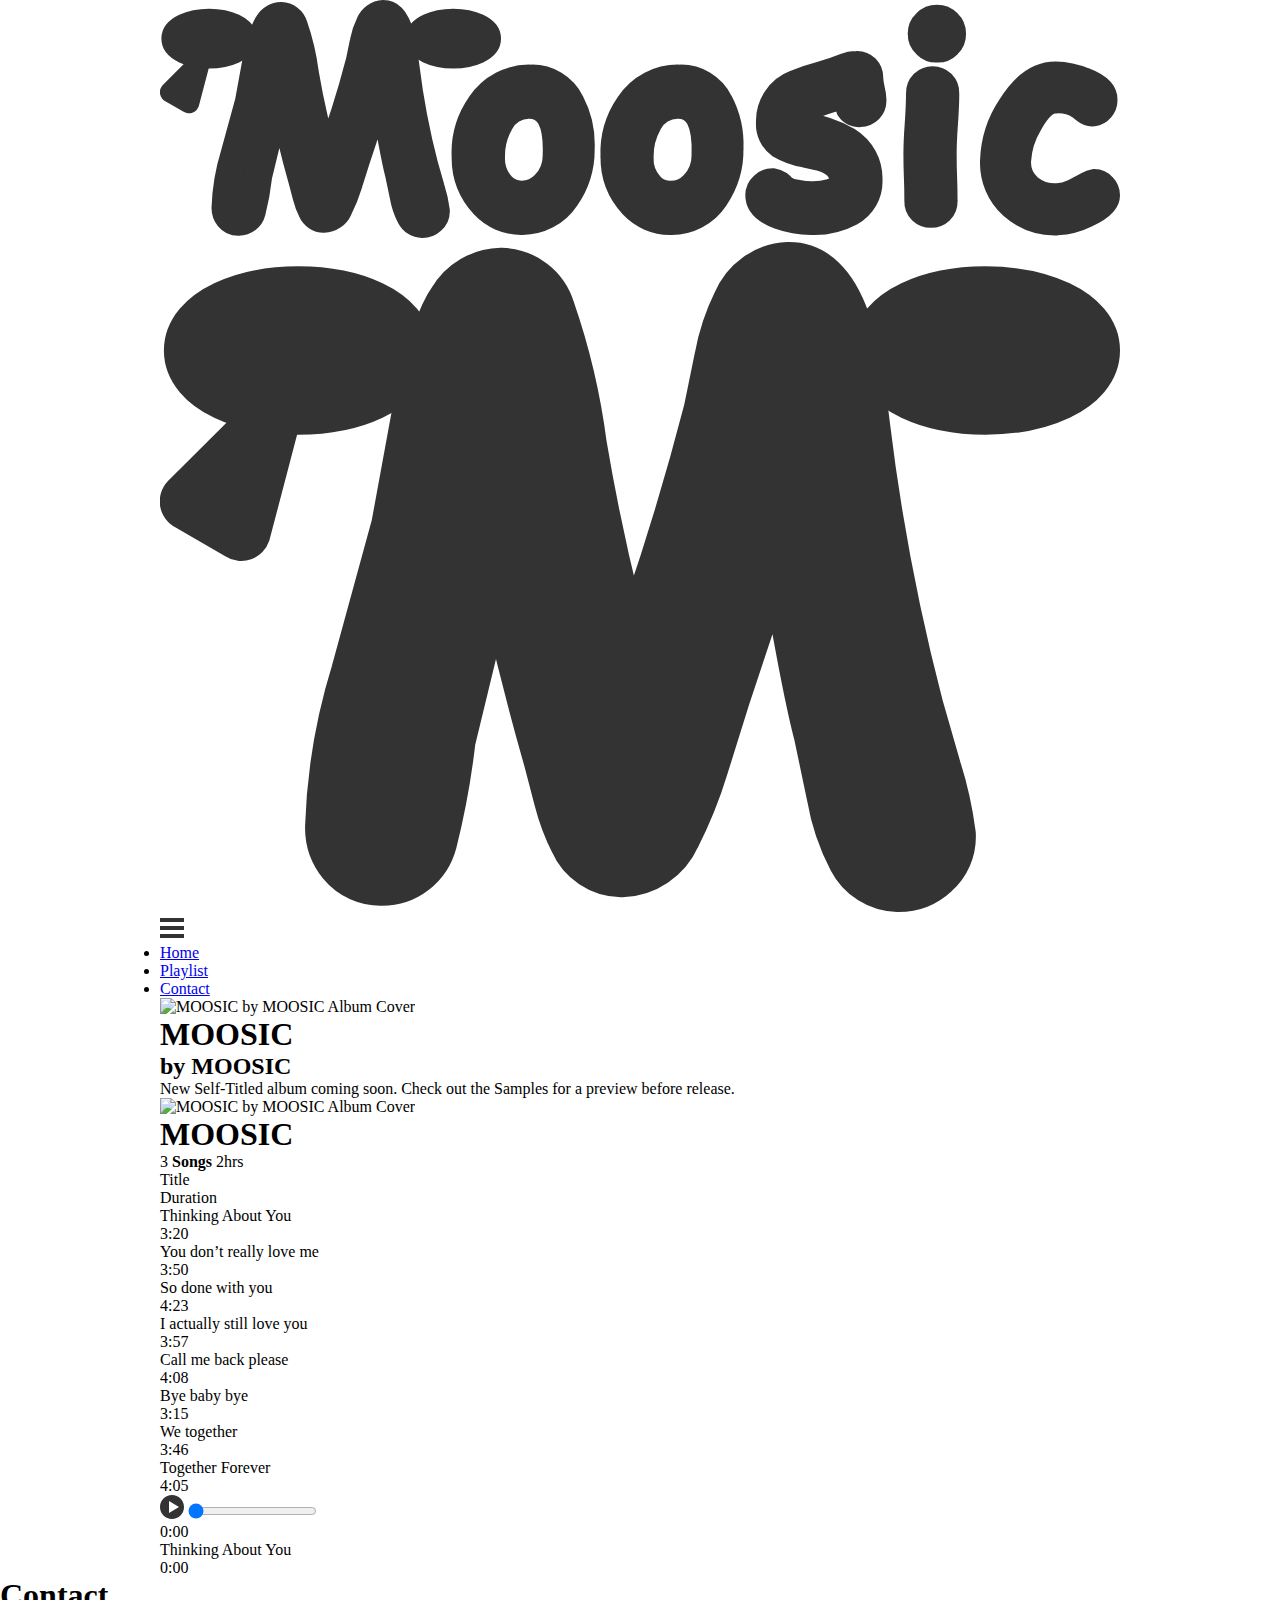
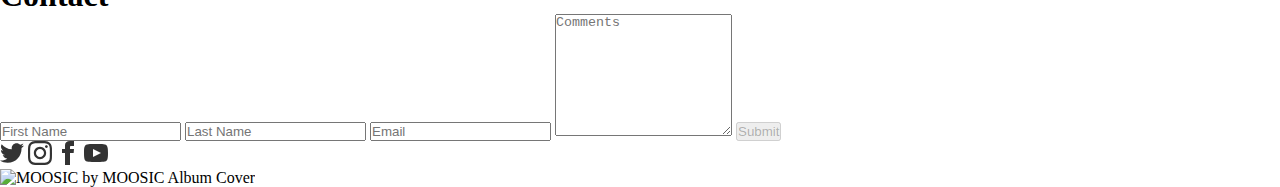
==== projects/moosic/index.html @ dd260cbf "added moosic" ====
<!DOCTYPE html>
<html lang="en">

<head>
    <meta charset="UTF-8">
    <meta http-equiv="X-UA-Compatible" content="IE=edge">
    <meta name="viewport" content="width=device-width, initial-scale=1.0">
    <title>MOOSIC</title>
    <link rel="stylesheet" href="/stylesheets/normalize.css">
    <link rel="stylesheet" href="/stylesheets/main.css">
    <script src="https://code.jquery.com/jquery-3.6.0.min.js"
        integrity="sha256-/xUj+3OJU5yExlq6GSYGSHk7tPXikynS7ogEvDej/m4=" crossorigin="anonymous"></script>
</head>

<body>
    <nav class="nav-bar">
        <div class="navbar-nav container">
            <img src="./assets/SVG/logo.svg" alt="Moosic Logo" class="nav-logo logo-lg" />
            <img src="./assets/SVG/logo_small.svg" alt="Moosic Logo" class="nav-logo logo-sm" />
            <img src="./assets/SVG/menu-icon.svg" alt="Menu Icon" class="nav-button" />
            <ul class="nav-menu">
                <li class="nav-item nav-item-active">
                    <a href="#home" class="active">Home</a>
                </li>
                <li class="nav-item">
                    <a href="#playlist">Playlist</a>
                </li>
                <li class="nav-item">
                    <a href="#contact">Contact</a>
                </li>
            </ul>
        </div>
    </nav>

    <section class="container">
        <article id="home">
            <div class="album">
                <img src="./assets/images/moosic_by_moosic.png" alt="MOOSIC by MOOSIC Album Cover">
            </div>
            <div class="text-container">
                <h1>MOOSIC</h1>
                <h2>by MOOSIC</h2>
                <p>New Self-Titled album coming
                    soon. Check out the Samples for a
                    preview before release.</p>
            </div>
        </article>

        <article id="playlist">
            <div class="album">
                <img src="./assets/images/moosic_by_moosic.png" alt="MOOSIC by MOOSIC Album Cover">
            </div>
            <h1 class="album-title">MOOSIC</h1>
            <p class="album-info"><span class="song-count">3</span> <b>Songs</b> <span class="album-length">2hrs</span>
            </p>
            <div class="playlist">
                <div class="song">
                    <p class="title">Title</p>
                    <p class="time">Duration</p>
                </div>
                <div class="song">
                    <p class="title">Thinking About You</p>
                    <p class="time">3:20</p>
                </div>
                <div class="song unavailable">
                    <p class="title">You don’t really love me</p>
                    <p class="time">3:50</p>
                </div>
                <div class="song unavailable">
                    <p class="title">So done with you</p>
                    <p class="time">4:23</p>
                </div>
                <div class="song unavailable">
                    <p class="title">I actually still love you</p>
                    <p class="time">3:57</p>
                </div>
                <div class="song unavailable">
                    <p class="title">Call me back please</p>
                    <p class="time">4:08</p>
                </div>
                <div class="song unavailable">
                    <p class="title">Bye baby bye</p>
                    <p class="time">3:15</p>
                </div>
                <div class="song unavailable">
                    <p class="title">We together</p>
                    <p class="time">3:46</p>
                </div>
                <div class="song unavailable">
                    <p class="title">Together Forever</p>
                    <p class="time">4:05</p>
                </div>
            </div>
        </article>

        <div class="media-player text-container">
            <audio class="media"></audio>
            <img class="btn-play" src="./assets/SVG/icon-play.svg" alt="Play Button">
            <input type="range" class="media-time" min="0" max="0" step="0">
            <p class="time-playing">0:00</p>
            <p class="song-name">Thinking About You</p>
            <p class="time-duration">0:00</p>
        </div>

    </section>

    <section id="contact">
        <form>
            <h1>Contact</h1>
            <input type="text" class="form-fname" placeholder="First Name">
            <input type="text" class="form-lname" placeholder="Last Name">
            <input type="text" class="form-email" placeholder="Email">
            <textarea type="text" class="form-comment" placeholder="Comments" rows="8"></textarea>
            <button disabled="disabled">
                Submit
            </button>
        </form>
        <div class="socials">
            <div class="social-icons">
                <img src="./assets/SVG/social-icon-twitter.svg" alt="">
                <img src="./assets/SVG/social-icon-ig.svg" alt="">
                <img src="./assets/SVG/social-icon-fb.svg" alt="">
                <img src="./assets/SVG/social-icon-yt.svg" alt="">
            </div>
            <div class="album">
                <img src="./assets/images/moosic_by_moosic.png" alt="MOOSIC by MOOSIC Album Cover">
            </div>
        </div>
    </section>

    <script src="/js/main.js"></script>
</body>

</html>
---- stylesheets/main.css ----
@import url("https://fonts.googleapis.com/css?family=Open+Sans|Roboto");
/*
    Must Declare following in _variables.scss
        $primary-color
        $secondary-color
        $highlight-color
        $header-text-color
        $header-height
        $logo-font-size
        $nav-font-size
        $nav-padding
*/
header {
  background-color: #3d3d3d;
  overflow: hidden;
  box-shadow: 0px 1px 2px 0px;
  text-shadow: 0px 0px 6px #4b4b4b;
}
header .logo {
  font-family: "Roboto", sans-serif;
  font-weight: 700;
  font-size: 31px;
  display: block;
  text-transform: uppercase;
  color: #3ae374 !important;
  padding: 19px 0px;
  float: left;
}
header nav {
  text-align: right;
  cursor: default;
}
header nav .nav-element {
  font-family: "Roboto", sans-serif;
  font-size: 16px;
  margin: auto;
  display: inline-block;
  text-transform: uppercase;
  padding: 26.5px 20px;
  color: #ffffff !important;
  text-shadow: 0px 0px 2px black;
}
header nav .nav-element:hover {
  border-bottom: solid 1px #3ae374;
  cursor: default;
}
header a, header a:link, header a:visited, header a:hover, header a:active {
  text-decoration: none;
  color: inherit;
}

@media only screen and (max-width: 768px) {
  header .hamburger {
    display: block;
    cursor: pointer;
    float: right;
    padding: 19px 20px 0px 0px !important;
    right: 0;
    top: 0;
    position: absolute;
  }
  header .hamburger .bar1, header .hamburger .bar2, header .hamburger .bar3 {
    width: 35px;
    height: 5px;
    background-color: white;
    margin: 6px 0;
    transition: 0.4s;
    box-shadow: 0px 0px 4px 0px;
  }
  header .hamburger.change .bar1 {
    -webkit-transform: rotate(-45deg) translate(-9px, 6px);
    transform: rotate(-45deg) translate(-9px, 6px);
  }
  header .hamburger.change .bar2 {
    opacity: 0;
  }
  header .hamburger.change .bar3 {
    -webkit-transform: rotate(45deg) translate(-8px, -8px);
    transform: rotate(45deg) translate(-8px, -8px);
  }
  header .logo {
    float: none;
    padding-left: 0px;
  }
  header nav {
    visibility: hidden;
    display: none;
    background-color: #4b4b4b;
    width: 100%;
    position: relative;
  }
  header nav .nav-element {
    text-shadow: none;
    float: none;
    display: block !important;
    text-align: left !important;
    position: relative;
    width: 100%;
  }
  header nav .nav-element:hover {
    border-bottom: solid 0px !important;
    background-color: #3ae374;
    color: #3d3d3d !important;
  }
  header nav.visible {
    visibility: visible !important;
    display: block;
  }
}
.hero {
  background-color: #4b4b4b;
  background-image: url("/images/hero-bg.jpg");
  height: 300px;
  box-shadow: 0px 1px 5px 0px;
}
.hero hgroup {
  text-transform: uppercase;
  padding-top: 85px;
  text-shadow: 0px 0px 2px black;
}
.hero hgroup h1 {
  font-family: "Roboto", sans-serif;
  font-weight: 600;
  font-size: 45px;
  color: white;
}
.hero hgroup h2 {
  font-family: "Roboto", sans-serif;
  font-weight: 600;
  font-size: 20px;
  color: white;
}

/*
    Must Declare following in _variables.scss
        $primary-color
        $footer-height
        $footer-text-color
        $footer-font-size
*/
footer {
  background-color: #3d3d3d;
  color: #acacac;
  font-family: "Roboto", sans-serif;
  font-size: 16px;
  text-align: center;
  text-transform: uppercase;
  padding: 31.5px 0px;
}

.row .col-1 {
  width: 8.33%;
}
.row .col-2 {
  width: 16.66%;
}
.row .col-3 {
  width: 25%;
}
.row .col-4 {
  width: 33.33%;
}
.row .col-5 {
  width: 41.66%;
}
.row .col-6 {
  width: 50%;
}
.row .col-7 {
  width: 58.33%;
}
.row .col-8 {
  width: 66.66%;
}
.row .col-9 {
  width: 75%;
}
.row .col-10 {
  width: 83.33%;
}
.row .col-11 {
  width: 91.66%;
}
.row .col-12 {
  width: 100%;
}
.row [class*=col-] {
  float: left;
  padding: 15px;
  height: 100%;
}
.row::after {
  content: "";
  clear: both;
  display: table;
}
@media only screen and (max-width: 768px) {
  .row [class*=col-] {
    width: 100%;
  }
}

.card {
  font-family: "Roboto", "Roboto", sans-serif;
  height: 100%;
  padding: 20px;
  color: #3d3d3d;
  box-shadow: 0px 0px 3px 0px;
}

* {
  box-sizing: border-box;
  margin: 0px;
  padding: 0px;
}

.container {
  max-width: 960px;
  margin: auto;
}

header {
  position: fixed;
  top: 0;
  width: 100%;
}

.hero {
  margin-top: 75px;
}

@media only screen and (max-width: 768px) {
  .container :not(nav) {
    padding-left: 20px;
    padding-right: 20px;
  }
}

/*# sourceMappingURL=main.css.map */
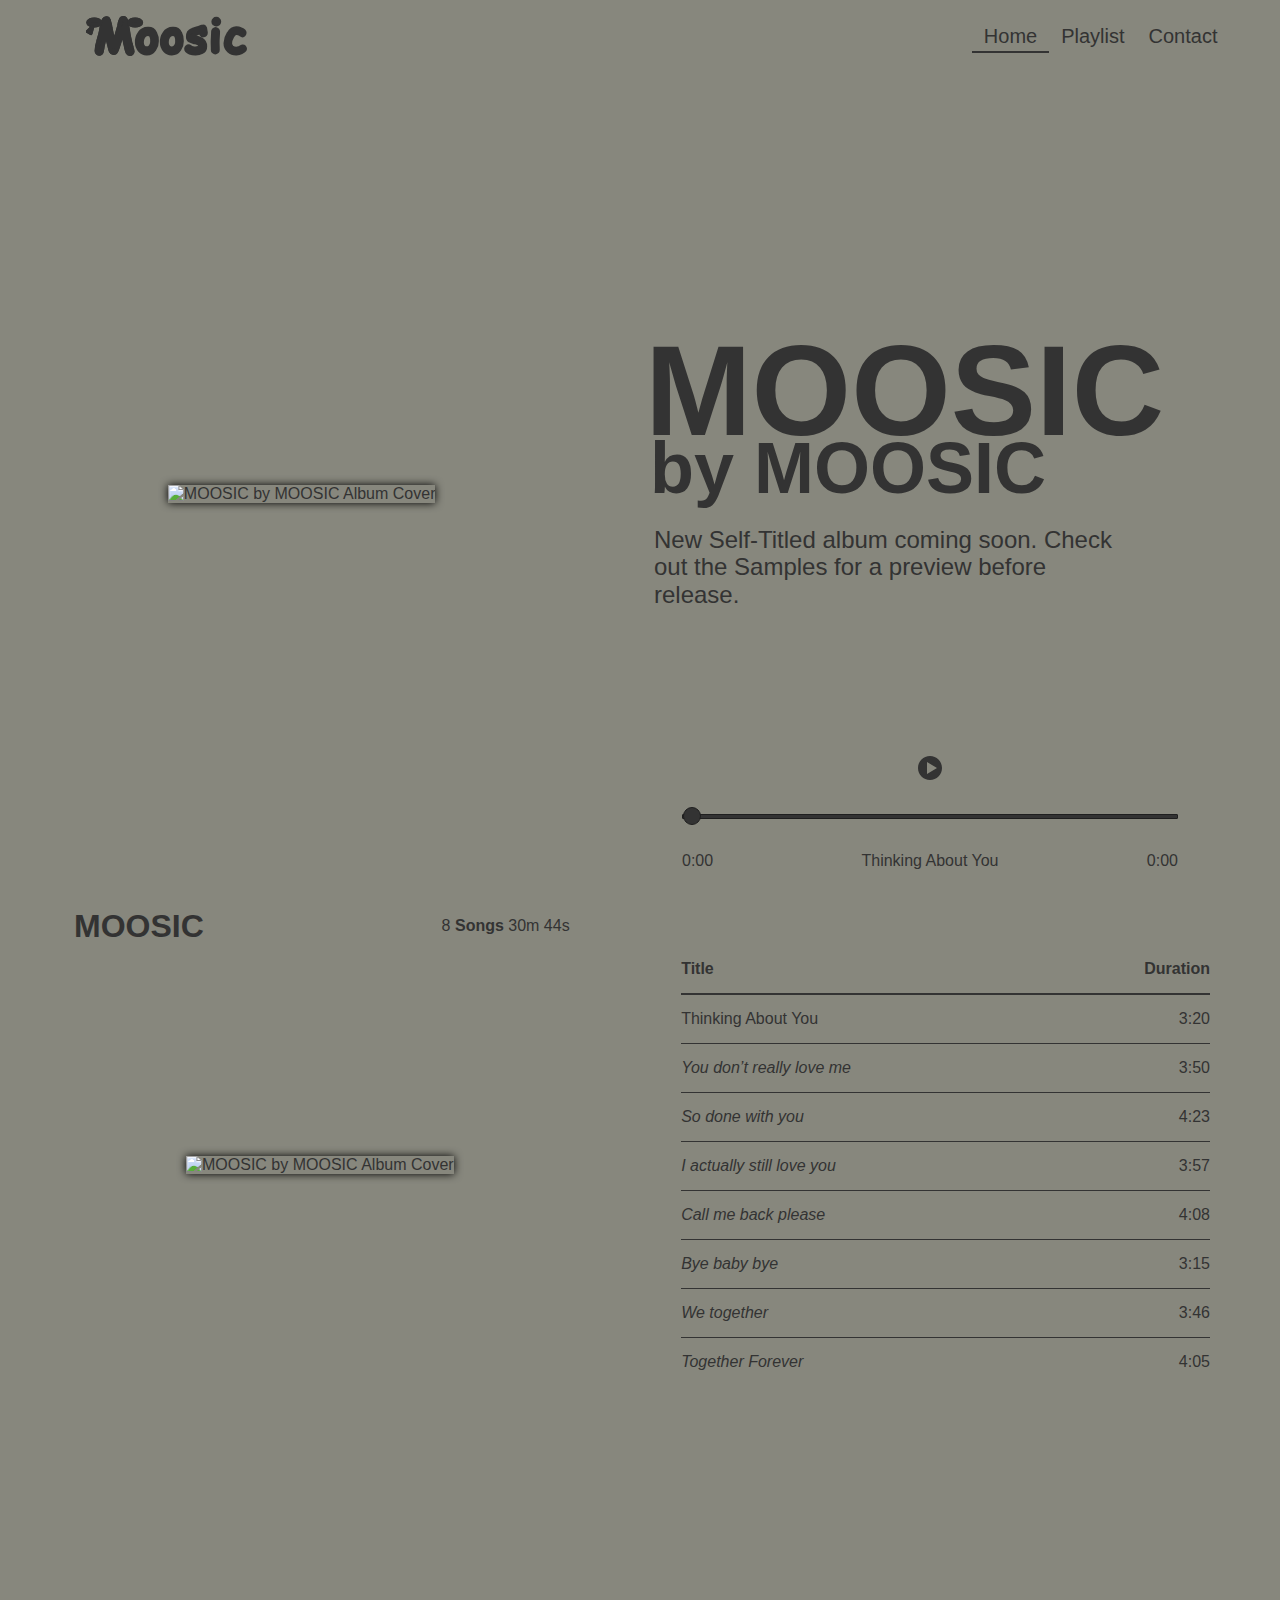
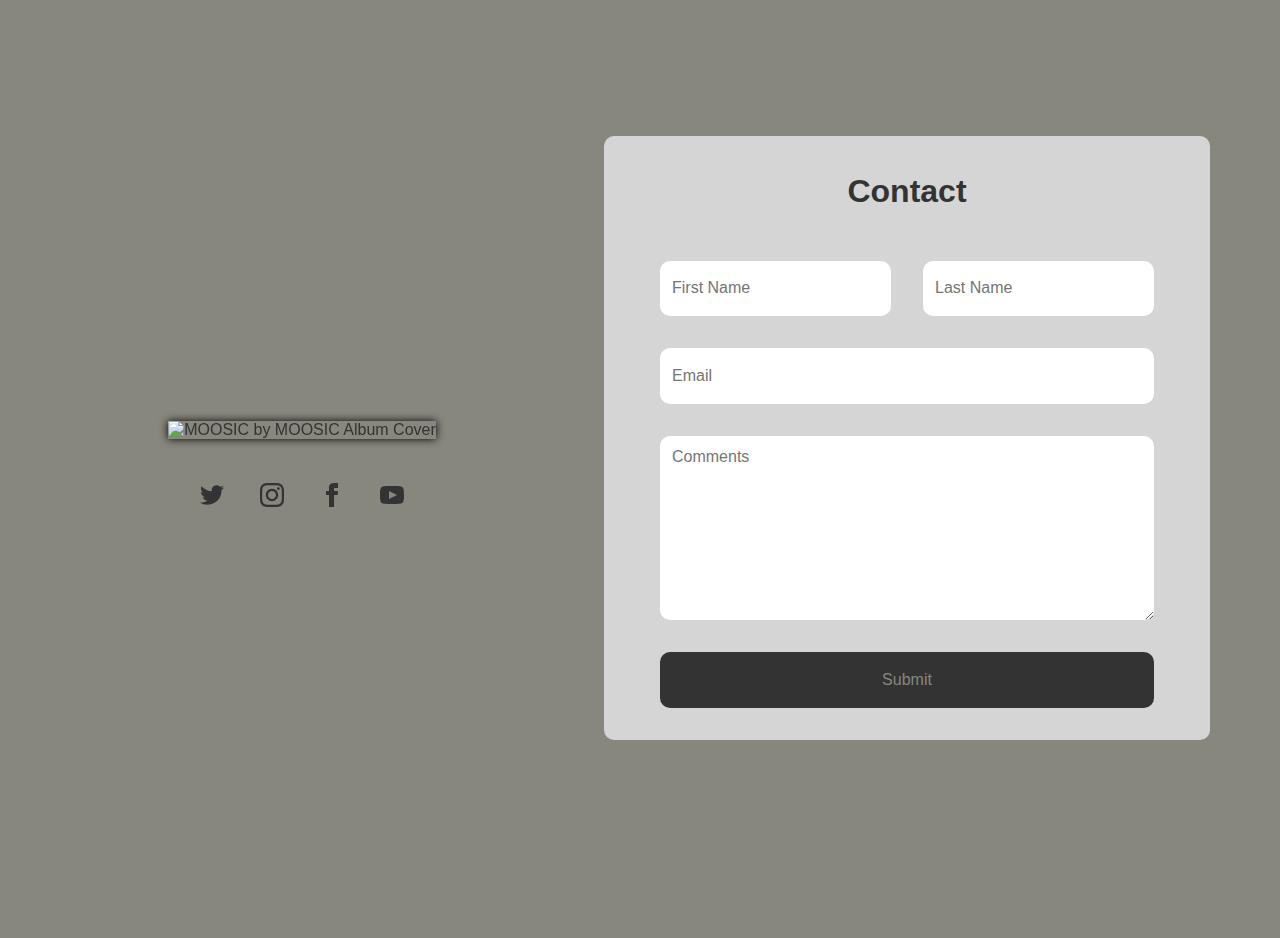
==== commit e65c8f8e: "Update index.html" ====
--- a/projects/moosic/index.html
+++ b/projects/moosic/index.html
@@ -6,8 +6,8 @@
     <meta http-equiv="X-UA-Compatible" content="IE=edge">
     <meta name="viewport" content="width=device-width, initial-scale=1.0">
     <title>MOOSIC</title>
-    <link rel="stylesheet" href="/stylesheets/normalize.css">
-    <link rel="stylesheet" href="/stylesheets/main.css">
+    <link rel="stylesheet" href="./stylesheets/normalize.css">
+    <link rel="stylesheet" href="./stylesheets/main.css">
     <script src="https://code.jquery.com/jquery-3.6.0.min.js"
         integrity="sha256-/xUj+3OJU5yExlq6GSYGSHk7tPXikynS7ogEvDej/m4=" crossorigin="anonymous"></script>
 </head>
@@ -128,7 +128,7 @@
         </div>
     </section>
 
-    <script src="/js/main.js"></script>
+    <script src="./js/main.js"></script>
 </body>
 
 </html>--- a/projects/moosic/stylesheets/main.css
+++ b/projects/moosic/stylesheets/main.css
@@ -0,0 +1,545 @@
+@font-face {
+  font-family: Raleway_Italic;
+  src: url("../../assets/fonts/Raleway-Italic-VariableFont_wght.ttf");
+}
+.nav-bar {
+  max-width: 100vw;
+  height: 5rem;
+  overflow: visible !important;
+  top: 0px;
+  position: sticky;
+  z-index: 1000;
+}
+.nav-bar .navbar-nav {
+  background-color: #87877d;
+}
+.nav-bar .nav-logo {
+  height: 2.5rem;
+  grid-row: 1;
+  grid-column: 1;
+  padding: 1rem;
+}
+
+@media screen and (max-width: 1149px) {
+  .nav-bar .navbar-nav {
+    min-height: 5rem;
+    display: grid;
+  }
+  .nav-bar .navbar-nav.bottom-shadow {
+    box-shadow: 0px 8px 20px -8px black;
+  }
+  .nav-bar .navbar-nav .nav-button {
+    height: 1.5rem;
+    grid-row: 1;
+    grid-column: 1;
+    justify-self: end;
+    align-self: center;
+    padding: 1rem;
+  }
+  .nav-bar .logo-lg {
+    display: none;
+  }
+  .nav-bar .nav-menu,
+.nav-bar .nav-logo {
+    background-color: #87877d;
+  }
+  .nav-bar .nav-menu {
+    grid-row: 2;
+    display: none;
+    list-style: none;
+    width: 100vw;
+    max-width: 100vw;
+  }
+  .nav-bar .nav-item {
+    padding: 1rem 0rem;
+    margin: 0px 1rem;
+    border-bottom: 2px solid #333333;
+  }
+  .nav-bar .nav-item a {
+    text-decoration: none;
+    color: #333333;
+    font-size: 1.5rem;
+  }
+  .nav-bar .nav-item:last-of-type {
+    border-bottom: 0px;
+  }
+}
+@media screen and (min-width: 1150px) {
+  .nav-bar .nav-button {
+    display: none;
+  }
+  .nav-bar .nav-menu {
+    grid-column-start: 10;
+    grid-column-end: 13;
+    justify-self: space-evenly;
+    align-items: center;
+    list-style: none;
+    display: grid;
+  }
+  .nav-bar .nav-menu .logo-sm {
+    display: none;
+  }
+  .nav-bar .nav-menu .nav-item {
+    grid-row: 1;
+  }
+  .nav-bar .nav-menu .nav-item a {
+    text-decoration: none;
+    color: #333333;
+    font-size: 1.25rem;
+    padding: 0px 0.75rem 0.25rem;
+  }
+  .nav-bar .nav-menu .nav-item a.active {
+    border-bottom: 2px solid #333333;
+  }
+}
+#home {
+  overflow-x: hidden;
+  display: grid;
+}
+@media screen and (max-width: 1149px) {
+  #home {
+    padding-top: 0.25rem;
+    padding-bottom: 10rem;
+    display: grid;
+    max-width: 100%;
+    scroll-margin-top: 10rem;
+    grid-row: 1;
+  }
+  #home .text-container {
+    justify-content: center;
+    display: grid;
+    margin-top: 1rem;
+  }
+  #home h1 {
+    font-weight: 800;
+    font-size: 4rem;
+    line-height: 4rem;
+    margin: 0px 0px 0px -3px;
+  }
+  #home h2 {
+    font-size: 2rem;
+    line-height: 1.5rem;
+    text-align: justify;
+  }
+  #home p {
+    padding-top: 1rem;
+    font-size: 1.25rem;
+  }
+}
+@media screen and (min-width: 1150px) {
+  #home {
+    grid-template-columns: repeat(12, 1fr);
+    grid-column-gap: 20px;
+    grid-column: span 12;
+    height: calc(100vh - 4.5rem);
+    scroll-margin-top: 5rem;
+  }
+  #home .text-container {
+    grid-column: 7/12;
+    padding-top: calc((50vh - 4.5rem) / 2);
+  }
+  #home .text-container h1 {
+    font-size: 8rem;
+    line-height: 4.5rem;
+    margin-left: -5px;
+    margin-bottom: 0px;
+  }
+  #home .text-container h2 {
+    font-size: 4.5rem;
+  }
+  #home .text-container p {
+    margin-top: 1rem;
+    margin-left: 0.25rem;
+    font-size: 1.5rem;
+  }
+}
+
+#playlist {
+  display: grid;
+}
+#playlist .playlist {
+  overflow-y: auto;
+}
+#playlist .playlist .song {
+  border-bottom: 1px solid #333333;
+}
+#playlist .playlist .song.unavailable .title {
+  font-family: Raleway_Italic, sans-serif;
+  font-style: italic;
+}
+#playlist .playlist .song:first-of-type {
+  font-weight: 800;
+  border-bottom: 2px solid #333333;
+}
+#playlist .playlist .song:last-of-type {
+  border-bottom: 0px;
+}
+@media screen and (max-width: 1149px) {
+  #playlist {
+    max-width: 100vw;
+    min-height: calc(100vh - 5rem);
+    scroll-margin-top: 5.25rem;
+    grid-row: 2;
+  }
+  #playlist .album img {
+    width: 25vw !important;
+  }
+  #playlist .album-info,
+#playlist h1 {
+    text-align: center;
+    margin: 0px;
+  }
+  #playlist h1 {
+    font-size: 3rem;
+    font-weight: 800;
+  }
+  #playlist .playlist {
+    display: grid;
+    padding: 2rem 2rem 0px;
+  }
+  #playlist .playlist .song {
+    grid-row: auto;
+    display: grid;
+    font-size: 1.25rem;
+    padding: 0.75rem 0px;
+  }
+  #playlist .playlist .song .title {
+    justify-content: flex-start;
+    grid-column: 1;
+  }
+  #playlist .playlist .song .time {
+    grid-column: 2;
+    align-self: flex-end;
+    text-align: right;
+  }
+}
+
+@media screen and (min-width: 1150px) {
+  #playlist {
+    grid-template-columns: repeat(12, 1fr);
+    grid-column-gap: 20px;
+    grid-column: span 12;
+    max-height: calc(100vh - 6rem);
+    scroll-margin-top: 7.5rem;
+  }
+  #playlist .album {
+    grid-row: 2;
+  }
+
+  .album-title {
+    grid-row: 1;
+    grid-column: 1;
+    align-self: baseline;
+    margin: 0px;
+    padding-left: 0.25rem;
+  }
+
+  .album-info {
+    grid-column-start: 4;
+    grid-column-end: 6;
+    grid-row: 1;
+    align-self: center;
+    justify-self: end;
+  }
+
+  .playlist {
+    grid-column-start: 7;
+    grid-column-end: 13;
+    grid-auto-rows: min-content;
+    grid-row: 2;
+    display: grid;
+    max-height: 100%;
+  }
+  .playlist .song {
+    grid-row: auto;
+    display: grid;
+    height: 3rem;
+  }
+  .playlist .song .title {
+    grid-column: 1;
+    text-align: left;
+    align-self: center;
+  }
+  .playlist .song .time {
+    grid-column: 2;
+    text-align: right;
+    align-self: center;
+  }
+}
+.media-player {
+  display: grid;
+  position: sticky;
+  background-color: #87877d;
+  bottom: 0px;
+  padding: 1rem 2rem !important;
+  height: 8rem;
+}
+.media-player .btn-play {
+  grid-column: 1;
+  grid-row: 1;
+  justify-self: center;
+}
+.media-player .time-duration,
+.media-player .time-playing,
+.media-player .song-name {
+  grid-column: 1;
+  grid-row: 3;
+}
+.media-player .song-name {
+  text-align: center;
+}
+.media-player .time-duration {
+  text-align: end;
+}
+@media screen and (min-width: 1150px) {
+  .media-player {
+    grid-column-start: 7;
+    grid-column-end: 13;
+    margin-bottom: 5rem !important;
+  }
+}
+.media-player input[type=range] {
+  background-color: #87877d;
+  height: 25px;
+  -webkit-appearance: none;
+  margin: 10px 0;
+  width: 100%;
+}
+.media-player input[type=range]:focus {
+  outline: none;
+}
+.media-player input[type=range]::-webkit-slider-runnable-track {
+  width: 100%;
+  height: 5px;
+  cursor: pointer;
+  animate: 0.2s;
+  box-shadow: 0px 0px 0px #000000;
+  background: #333333;
+  border-radius: 1px;
+  border: 1px solid #1F1F1F;
+}
+.media-player input[type=range]::-webkit-slider-thumb {
+  box-shadow: 0px 0px 0px #000000;
+  border: 1px solid #1F1F1F;
+  height: 18px;
+  width: 18px;
+  border-radius: 25px;
+  background: #333333;
+  cursor: pointer;
+  -webkit-appearance: none;
+  margin-top: -7.5px;
+}
+.media-player input[type=range]:focus::-webkit-slider-runnable-track {
+  background: #333333;
+}
+.media-player input[type=range]::-moz-range-track {
+  width: 100%;
+  height: 5px;
+  cursor: pointer;
+  animate: 0.2s;
+  box-shadow: 0px 0px 0px #000000;
+  background: #333333;
+  border-radius: 1px;
+  border: 1px solid #1F1F1F;
+}
+.media-player input[type=range]::-moz-range-thumb {
+  box-shadow: 0px 0px 0px #000000;
+  border: 1px solid #1F1F1F;
+  height: 18px;
+  width: 18px;
+  border-radius: 25px;
+  background: #333333;
+  cursor: pointer;
+}
+.media-player input[type=range]::-ms-track {
+  width: 100%;
+  height: 5px;
+  cursor: pointer;
+  animate: 0.2s;
+  background: transparent;
+  border-color: transparent;
+  color: transparent;
+}
+.media-player input[type=range]::-ms-fill-lower {
+  background: #333333;
+  border: 1px solid #1F1F1F;
+  border-radius: 2px;
+  box-shadow: 0px 0px 0px #000000;
+}
+.media-player input[type=range]::-ms-fill-upper {
+  background: #333333;
+  border: 1px solid #1F1F1F;
+  border-radius: 2px;
+  box-shadow: 0px 0px 0px #000000;
+}
+.media-player input[type=range]::-ms-thumb {
+  margin-top: 1px;
+  box-shadow: 0px 0px 0px #000000;
+  border: 1px solid #1F1F1F;
+  height: 18px;
+  width: 18px;
+  border-radius: 25px;
+  background: #333333;
+  cursor: pointer;
+}
+.media-player input[type=range]:focus::-ms-fill-lower {
+  background: #333333;
+}
+.media-player input[type=range]:focus::-ms-fill-upper {
+  background: #333333;
+}
+
+#contact {
+  display: grid;
+}
+#contact input[type=text],
+#contact textarea,
+#contact button {
+  max-width: 100%;
+  border-radius: 10px;
+  padding: 0.75rem;
+  border: 0px;
+}
+#contact button {
+  background-color: #333333;
+  color: #87877d;
+}
+#contact .social-icons {
+  display: grid;
+  justify-content: space-evenly;
+}
+#contact .social-icons img {
+  padding: 2.5rem 0px;
+  grid-row: 1;
+}
+@media screen and (max-width: 1149px) {
+  #contact {
+    margin: 5rem 0px 3rem;
+    text-align: center;
+  }
+  #contact form {
+    display: grid;
+    grid-column: 1;
+  }
+  #contact input[type=text],
+#contact textarea,
+#contact button {
+    margin: 0.8rem 1rem;
+  }
+  #contact .album {
+    display: none;
+  }
+}
+@media screen and (min-width: 1150px) {
+  #contact {
+    height: calc(100vh - 8rem);
+    grid-template-columns: 1fr 1fr;
+    margin: 70px 70px 70px 0px;
+  }
+  #contact .socials {
+    padding: 8rem;
+    display: grid;
+    grid-row: 1;
+    grid-column: 1;
+    justify-content: center;
+    align-content: center;
+    max-height: 40rem;
+  }
+  #contact .socials .social-icons {
+    grid-column: 1;
+    grid-row: 2;
+  }
+  #contact .socials .album {
+    grid-row: 1;
+    grid-column: 1;
+  }
+  #contact .socials .album img {
+    align-self: center;
+    justify-self: center;
+    width: 100%;
+  }
+  #contact form {
+    border-radius: 10px;
+    margin: 2.5rem 0px 8rem;
+    padding: 1rem 2.5rem;
+    background-color: #d5d5d5;
+    grid-row: 1;
+    grid-column: 2;
+    display: grid;
+    grid-template-columns: 1fr 1fr;
+  }
+  #contact form h1 {
+    grid-row: 1;
+    grid-column: span 2;
+    color: #333333;
+    text-align: center;
+  }
+  #contact form .form-fname, #contact form .form-lname {
+    grid-row: 2;
+    grid-column: span 1;
+    margin: 1rem;
+  }
+  #contact form .form-email, #contact form .form-comment, #contact form button {
+    grid-column: span 2;
+    margin: 1rem;
+  }
+}
+
+* {
+  margin: 0px;
+  padding: 0px;
+  font-size: 16px;
+}
+
+body {
+  background-color: #87877d;
+  font-family: "Raleway", sans-serif;
+  color: #333333;
+  display: grid;
+  max-width: 100vw;
+}
+
+@media only screen and (max-width: 1149px) {
+  .text-container {
+    padding: 0rem 2rem;
+    justify-self: center;
+  }
+
+  .content-music {
+    display: grid;
+  }
+
+  .album {
+    display: grid;
+    justify-content: center;
+    align-content: center;
+    position: sticky;
+  }
+  .album img {
+    box-shadow: 0px 0px 8px black;
+    width: 50vw;
+  }
+}
+@media screen and (min-width: 1150px) {
+  .container {
+    display: grid;
+    grid-template-columns: repeat(12, 1fr);
+    grid-column-gap: 20px;
+    padding: 0px 70px;
+  }
+
+  .album {
+    display: grid;
+    grid-column: span 5;
+    justify-content: center;
+    align-content: center;
+    position: sticky;
+    margin: 0.25rem;
+  }
+  .album img {
+    box-shadow: 0px 0px 8px black;
+    max-width: 100%;
+  }
+}
+
+/*# sourceMappingURL=main.css.map */
